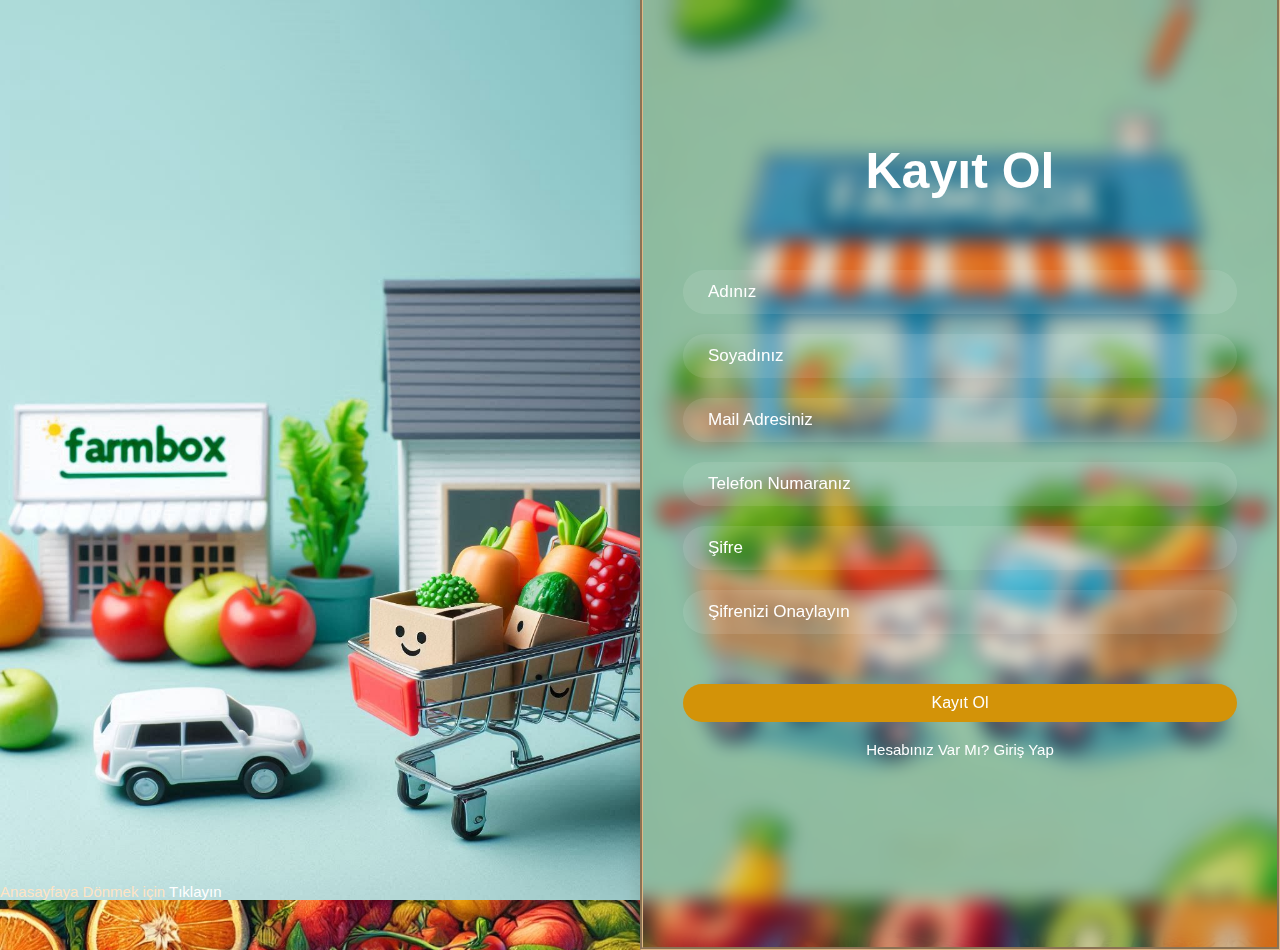
==== kayitOl.html @ 6e3868fc "sign-login" ====
<!DOCTYPE html>
<html lang="tr">
    <head>
        <meta charset="utf-8">
        <title>FarmBox Kayıt Ol</title>  
        <link rel="stylesheet" href="style3.css">
    </head>
    <body>
        <div class="reklam">

            <div class="reklam-image">
                <img src="photos/1.jpeg" alt="Resim1">
                <img src="photos/2.jpeg" alt="Resim1">
                <img src="photos/4.jpeg" alt="Resim1">
                <img src="photos/5.jpeg" alt="Resim1">
            </div>
            

            <p class="anasayfa">Anasayfaya Dönmek için <a href="index.html" > Tıklayın</a></p>
        </div>
        
        <form action="#" class="sign-form">
            <h1 class="sign-title">Kayıt Ol</h1>
            <div class="input-box">
                <input type="text" placeholder="Adınız">
            </div>
            <div class="input-box">
                <input type="text" placeholder="Soyadınız">
            </div>
            <div class="input-box">
                <input type="email" placeholder="Mail Adresiniz">
            </div>
            <div class="input-box">
                <input type="tel" placeholder="Telefon Numaranız">
            </div>
            <div class="input-box">
                <input type="password" placeholder="Şifre">
            </div>
            <div class="input-box">
                <input type="password" placeholder="Şifrenizi Onaylayın">
            </div>

            <button class="sign-btn">Kayıt Ol</button>
            <br>
            <p class="account">
                Hesabınız Var Mı? 
                <a href="kullaniciGiris.html">Giriş Yap</a>
            </p>
            
        </form>
    </body>
</html>
---- style3.css ----
*{
    margin: 0;
    padding: 0;
    box-sizing: border-box;
    font-family: 'Poppins', sans-serif;
}


html, body {
    margin: 0;
    padding: 0;
    height: 100%;
}

body {
    display: flex;
    justify-content: flex-end; 
    align-items: center; 
    min-height: 100vh; 
    background-image: url(photos/bg.jpeg);
    background-size: cover;
    background-position: center;
    overflow: hidden;
    
}

.sign-form {
    z-index: 1;
    background-image: url(photos/bg.jpeg);
    background: rgba(64, 64, 64, 0.15);
    border: 3px groove burlywood;
    padding: 40px;
    color: white;
    width: 50%;
    box-shadow: 0px 0px 20px rgba(0, 0, 0, 0.15);
    text-align: center;
    margin: 0;
    display: flex;
    flex-direction: column;
    justify-content: center;
    height: 1000px;
    backdrop-filter: blur(10px);
    transition: backdrop-filter 3s ease-in-out;
    
}

.sign-form:hover{
    backdrop-filter: blur(25px); 
    transition: backdrop-filter 3s ease;
}

.sign-title{
    font-size: 50px;
    margin-bottom: 70px;
}

.input-box{
    margin-bottom: 20px;
    position: relative;
}

.input-box input{
    width: 100%;
    background: rgba(255, 255, 255, 0.1);
    border: none;
    padding: 12px 12px 12px 25px;
    border-radius: 99px;
    outline: 3px solid transparent;
    transition: 0,3s;
    font-size: 17px;
    color: white;
    font-weight: 600;
    margin:0;
    
    
}

.input-box input::placeholder{
    color: rgb(255, 255, 255);
    font-size: 17px;
    font-weight: 500;
}

.input-box input:focus{
    outline: 3px solid rgba(255, 255, 255, 0.3);
}

.input-box input::-ms-reveal{
    filter: invert(100%);
}

.sign-btn{
    width: 100%;
    padding: 10px 0;
    margin-top: 30px;
    background: #d39308;
    border: none;
    border-radius: 99px;
    color: white;
    font-size: 16px;
    font-weight: 400;
    cursor: pointer;
    transition: 0,3s;
}

.sign-btn:hover{
    background: #eca200;
}

.account{
    margin-top: 1px;
    font-size: 15px;
}

.account a{
    color: white;
    text-decoration: none;
    font-weight: 500;
}

.account a:hover{
    color: #eca200;
    text-decoration: underline;
}

.anasayfa{
    color: bisque;
    font-size: 15px;
    position: absolute;
    left: 0;
    bottom: 0;

}

.anasayfa a{
    text-decoration: none;
    color: white;
}

.anasayfa a:hover{
    text-decoration: underline;
    color:#d39308
}


.reklam{
    position: absolute;
    left: 0;
    top: 0;
    bottom: 0;
    
    overflow: hidden;
    display: flex;
    flex-direction: column;
    justify-content: center;
    z-index: -1;
}

.reklam-image{
    display: flex;
    animation: slide 25s infinite;
}

.reklam-image img{
    width: 50%;
    height: 100%;
    object-fit: cover;
}

@keyframes slide{
    0% {transform: translateX(0);}
    22% {transform: translateX(-50%);}
    44% {transform: translateX(-100%);}
    66% {transform: translateX(-150%);}
    100% {transform: translate(0);}
    
}
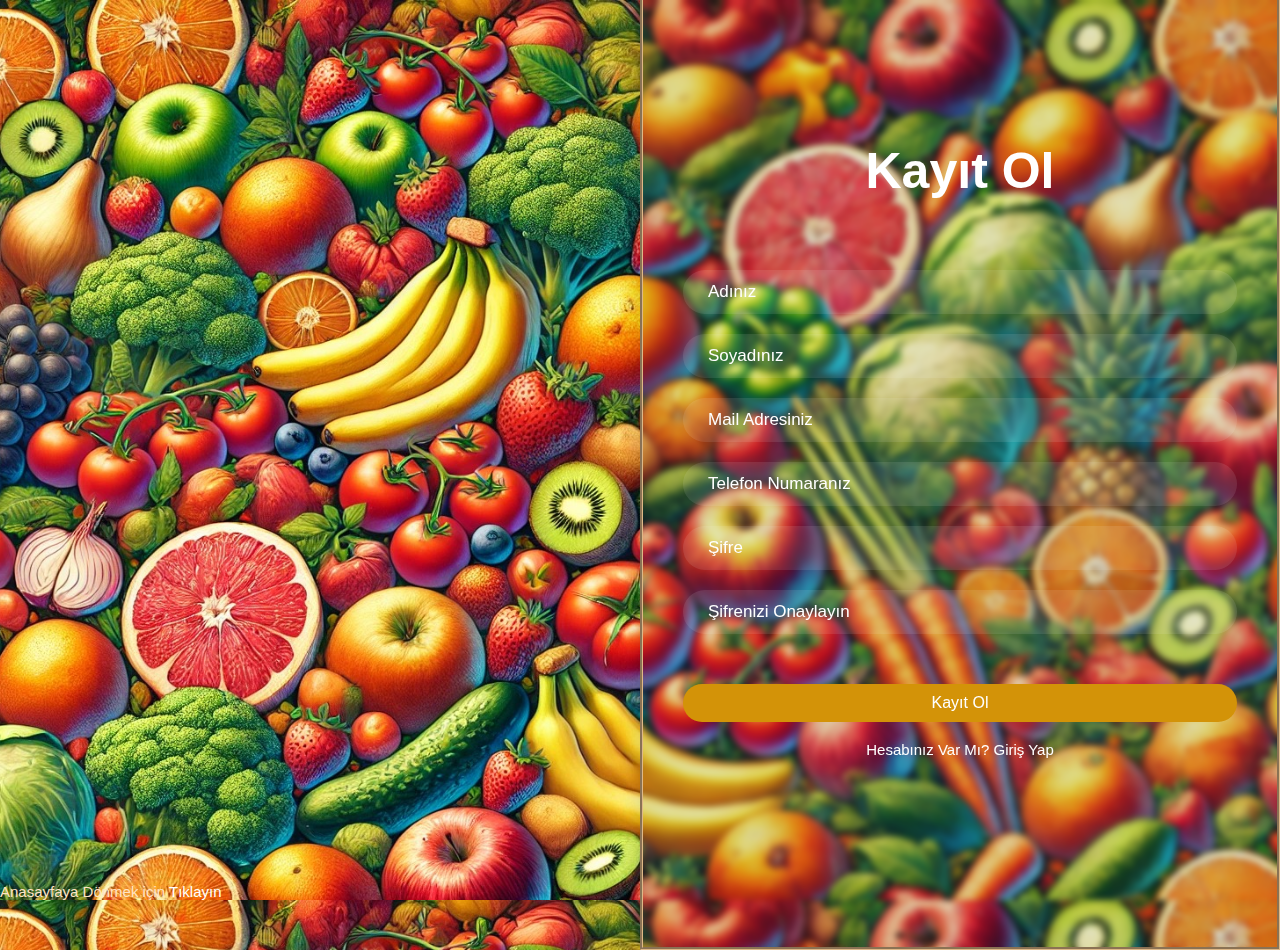
==== commit 9736a9a4: "sign-up" ====
--- a/kayitOl.html
+++ b/kayitOl.html
@@ -7,15 +7,6 @@
     </head>
     <body>
         <div class="reklam">
-
-            <div class="reklam-image">
-                <img src="photos/1.jpeg" alt="Resim1">
-                <img src="photos/2.jpeg" alt="Resim1">
-                <img src="photos/4.jpeg" alt="Resim1">
-                <img src="photos/5.jpeg" alt="Resim1">
-            </div>
-            
-
             <p class="anasayfa">Anasayfaya Dönmek için <a href="index.html" > Tıklayın</a></p>
         </div>
         
--- a/style3.css
+++ b/style3.css
@@ -39,14 +39,14 @@
     flex-direction: column;
     justify-content: center;
     height: 1000px;
-    backdrop-filter: blur(10px);
-    transition: backdrop-filter 3s ease-in-out;
+    backdrop-filter: blur(3px);
+    transition: backdrop-filter 5s ease-in-out;
     
 }
 
 .sign-form:hover{
     backdrop-filter: blur(25px); 
-    transition: backdrop-filter 3s ease;
+    transition: backdrop-filter 5s ease;
 }
 
 .sign-title{
@@ -82,7 +82,7 @@
 }
 
 .input-box input:focus{
-    outline: 3px solid rgba(255, 255, 255, 0.3);
+    outline: 3px solid rgba(255, 255, 255, 0.9);
 }
 
 .input-box input::-ms-reveal{
@@ -144,34 +144,39 @@
 
 
 .reklam{
+    animation: background;
+    background-repeat: no-repeat;
+    animation-iteration-count: infinite;
+    animation-duration: 20s;
+    width: 50%;
+    height: 100%;
+    object-fit: cover;
     position: absolute;
     left: 0;
     top: 0;
     bottom: 0;
-    
     overflow: hidden;
     display: flex;
     flex-direction: column;
     justify-content: center;
-    z-index: -1;
+    background-size: cover;
 }
 
-.reklam-image{
-    display: flex;
-    animation: slide 25s infinite;
-}
 
-.reklam-image img{
-    width: 50%;
-    height: 100%;
-    object-fit: cover;
-}
-
-@keyframes slide{
-    0% {transform: translateX(0);}
-    22% {transform: translateX(-50%);}
-    44% {transform: translateX(-100%);}
-    66% {transform: translateX(-150%);}
-    100% {transform: translate(0);}
-    
+@keyframes background {
+    0% {
+        background-image: url(photos/1.jpeg);
+    }
+    25% {
+        background-image: url(photos/2.jpeg);
+    }
+    50% {
+        background-image: url(photos/3.jpeg);
+    }
+    75% {
+        background-image: url(photos/4.jpeg);
+    }
+    100% {
+        background-image: url(photos/1.jpeg);
+    }
 }